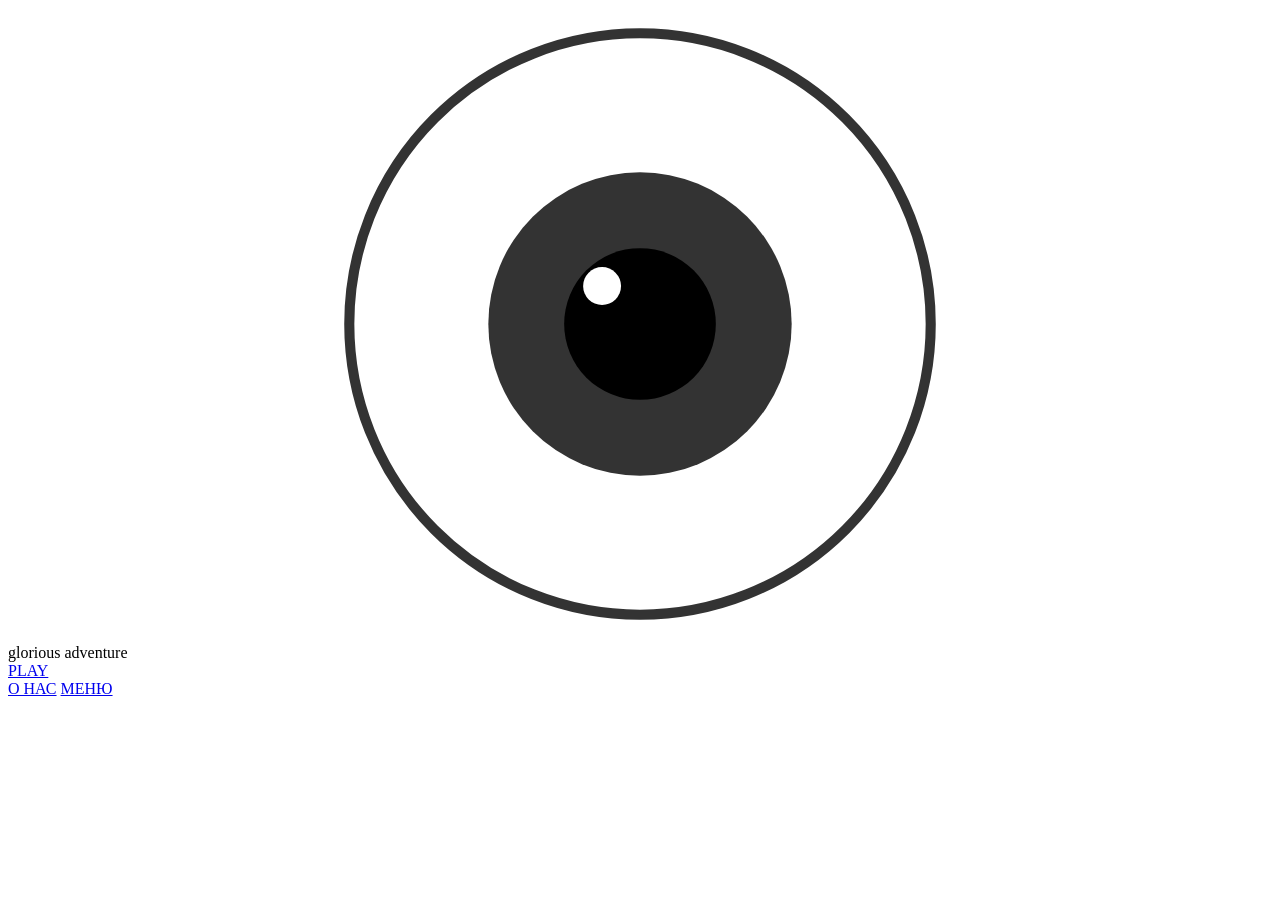
==== Menu/index.html @ 42f84c42 "Create index.html" ====
<!DOCTYPE html>
<html lang="ru">
<head>
    <meta charset="UTF-8">
    <meta name="viewport" content="width=device-width, initial-scale=1.0">
    <title>Меню</title>
    <link rel="stylesheet" href="Menu/styles.css">
    <script src="script.js"></script>
</head>
<body>
  
<div class="blood-background"></div>
<div class="menu-container">
    
     
    <div class="eye-background">
  <svg viewBox="0 0 100 50" aria-hidden="true">
    
    <circle cx="50" cy="25" r="23" fill="#ffffff" stroke="#333" stroke-width="0.8"/>
    
    <circle cx="50" cy="25" r="12" fill="#333333"/>
    
    <circle cx="50" cy="25" r="6" fill="#000000"/>
    
    <circle cx="47" cy="22" r="1.5" fill="#ffffff"/>
  </svg>
</div>


    <div class="title">glorious adventure</div>
    <a href="../Cyjet/Test.html"" class="btn">PLAY</a>
    <div class="button-row">
        <a href="../Podval/podval.html" class="about">О НАС</a>
        <a href="#" class="btn menu">МЕНЮ</a>
    </div>
</div>
</body>
</html>
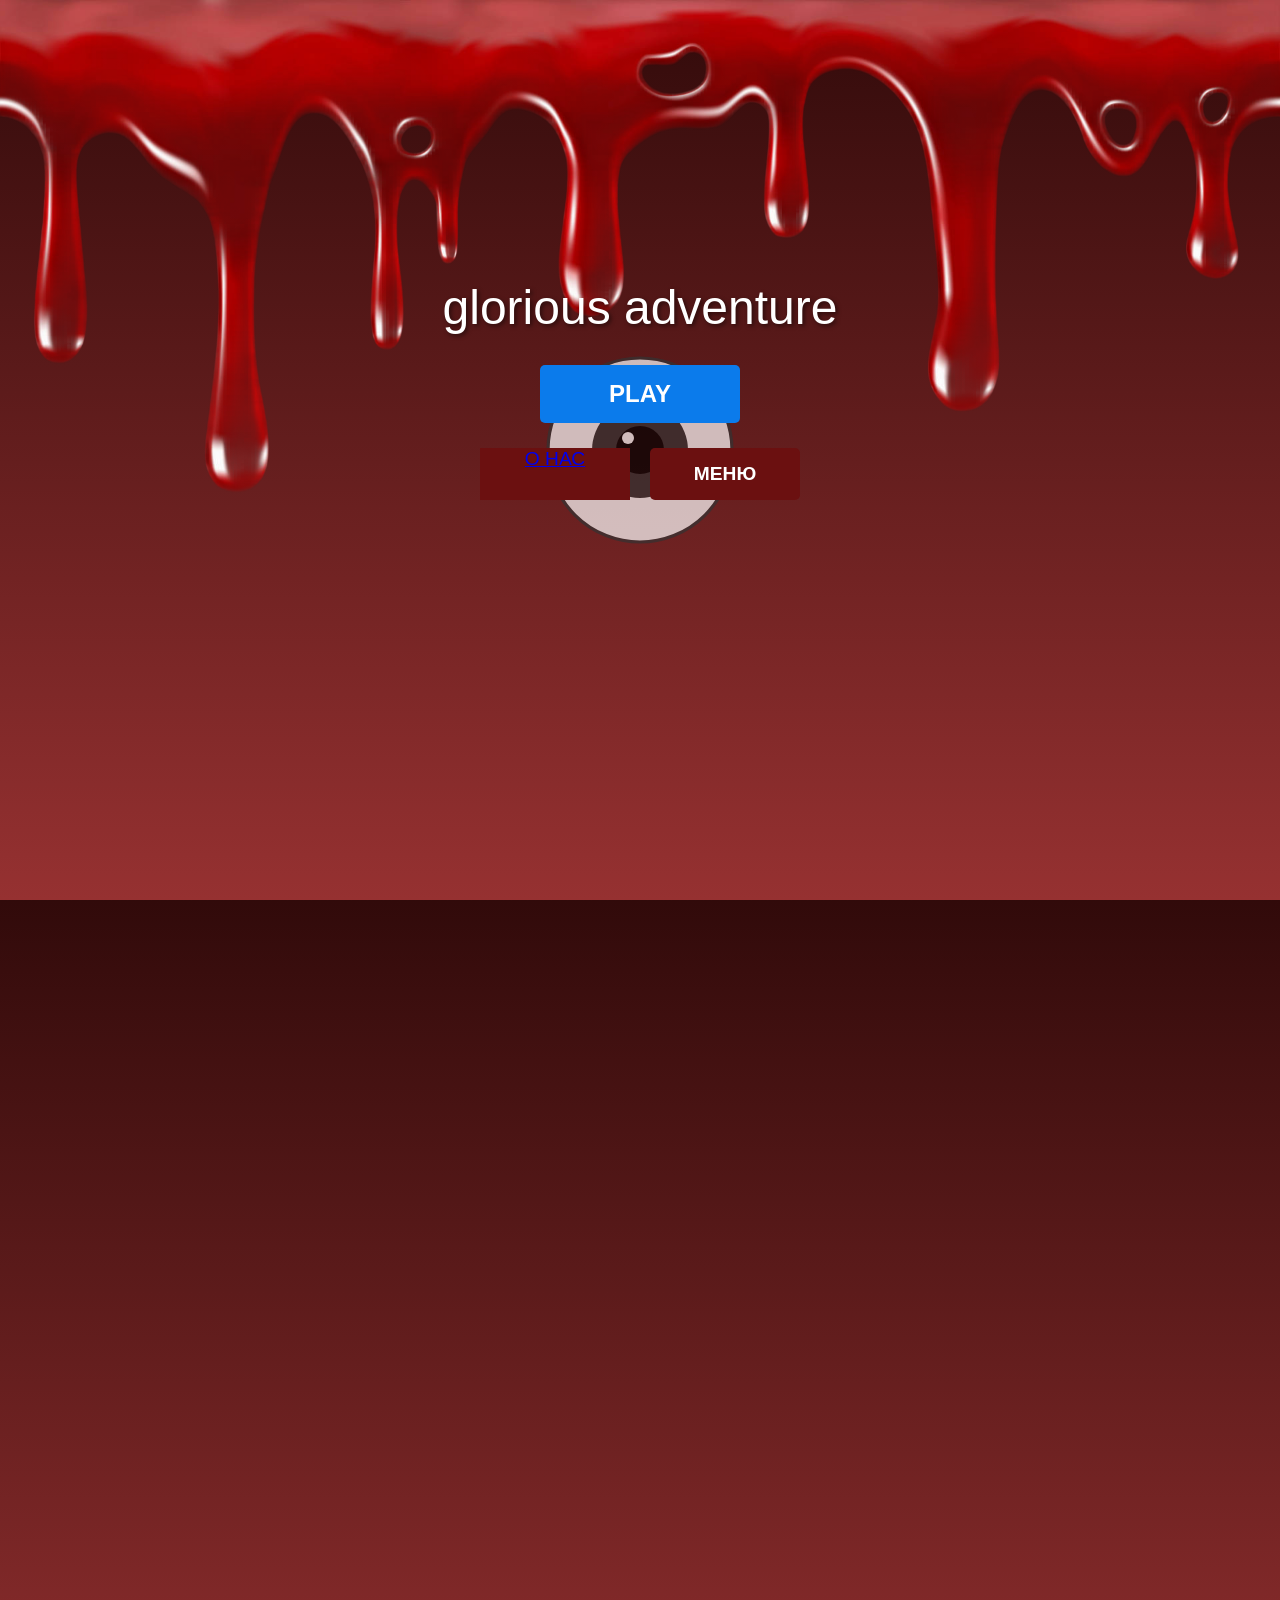
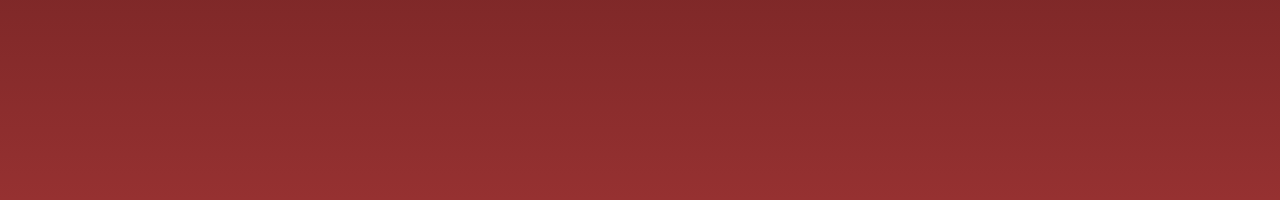
==== commit 52eba77f: "Update index.html" ====
--- a/Menu/index.html
+++ b/Menu/index.html
@@ -4,7 +4,7 @@
     <meta charset="UTF-8">
     <meta name="viewport" content="width=device-width, initial-scale=1.0">
     <title>Меню</title>
-    <link rel="stylesheet" href="Menu/styles.css">
+    <link rel="stylesheet" href="styles.css">
     <script src="script.js"></script>
 </head>
 <body>
--- a/Menu/styles.css
+++ b/Menu/styles.css
@@ -0,0 +1,96 @@
+* {
+    margin: 0;
+    padding: 0;
+    box-sizing: border-box;
+}
+
+body {
+    font-family: 'Arial', sans-serif;
+    background: linear-gradient(to bottom, #310A0A, #963131);
+    min-height: 100vh;
+    display: flex;
+    justify-content: center;
+    align-items: center;
+}
+
+.menu-container {
+    position: relative;
+    width: 600px;
+    height: 500px;
+    text-align: center;
+    padding: 80px 20px; 
+    
+}
+
+
+.blood-background {
+    position: absolute;
+    top: 0;
+    left: 0;
+    width: 100%;
+    height: 200%;
+    background-image: url("../images/blood-drips.png"); /* Выход на уровень выше, затем в папку images */
+    background-repeat: no-repeat;
+    background-position: top center; 
+    background-size: contain; 
+    z-index: -2; 
+}
+
+.eye-background {
+  position: absolute;
+  top: 50%;
+  left: 50%;
+  transform: translate(-50%, -50%);
+  width: 400px;
+  height: 200px;
+  z-index: -1;
+  opacity: 0.7;
+}
+
+
+.title {
+    font-size: 3em;
+    color: white;
+    text-shadow: 2px 2px 4px rgba(0, 0, 0, 0.5);
+    margin-bottom: 30px;
+}
+
+.btn {
+    display: inline-block;
+    padding: 15px 30px;
+    text-decoration: none;
+    color: white;
+    font-weight: bold;
+    border-radius: 5px;
+    text-align: center;
+    transition: all 0.3s ease;
+}
+
+.btn:hover {
+    transform: translateY(-2px);
+    box-shadow: 0 5px 15px rgba(0, 0, 0, 0.3);
+}
+
+.btn {
+    background-color: #0b7beb;
+    width: 200px;
+    font-size: 1.5em;
+    margin-bottom: 25px;
+}
+
+.menu {
+    background-color: #6b1010;
+    width: 150px;
+    font-size: 1.2em;
+}
+.about {
+    background-color: #6b1010;
+    width: 150px;
+    font-size: 1.2em;
+    margin-bottom: 25px;
+}
+.button-row {
+    display: flex;
+    gap: 20px;
+    justify-content: center; /* Центрируем кнопки в ряду */
+}
